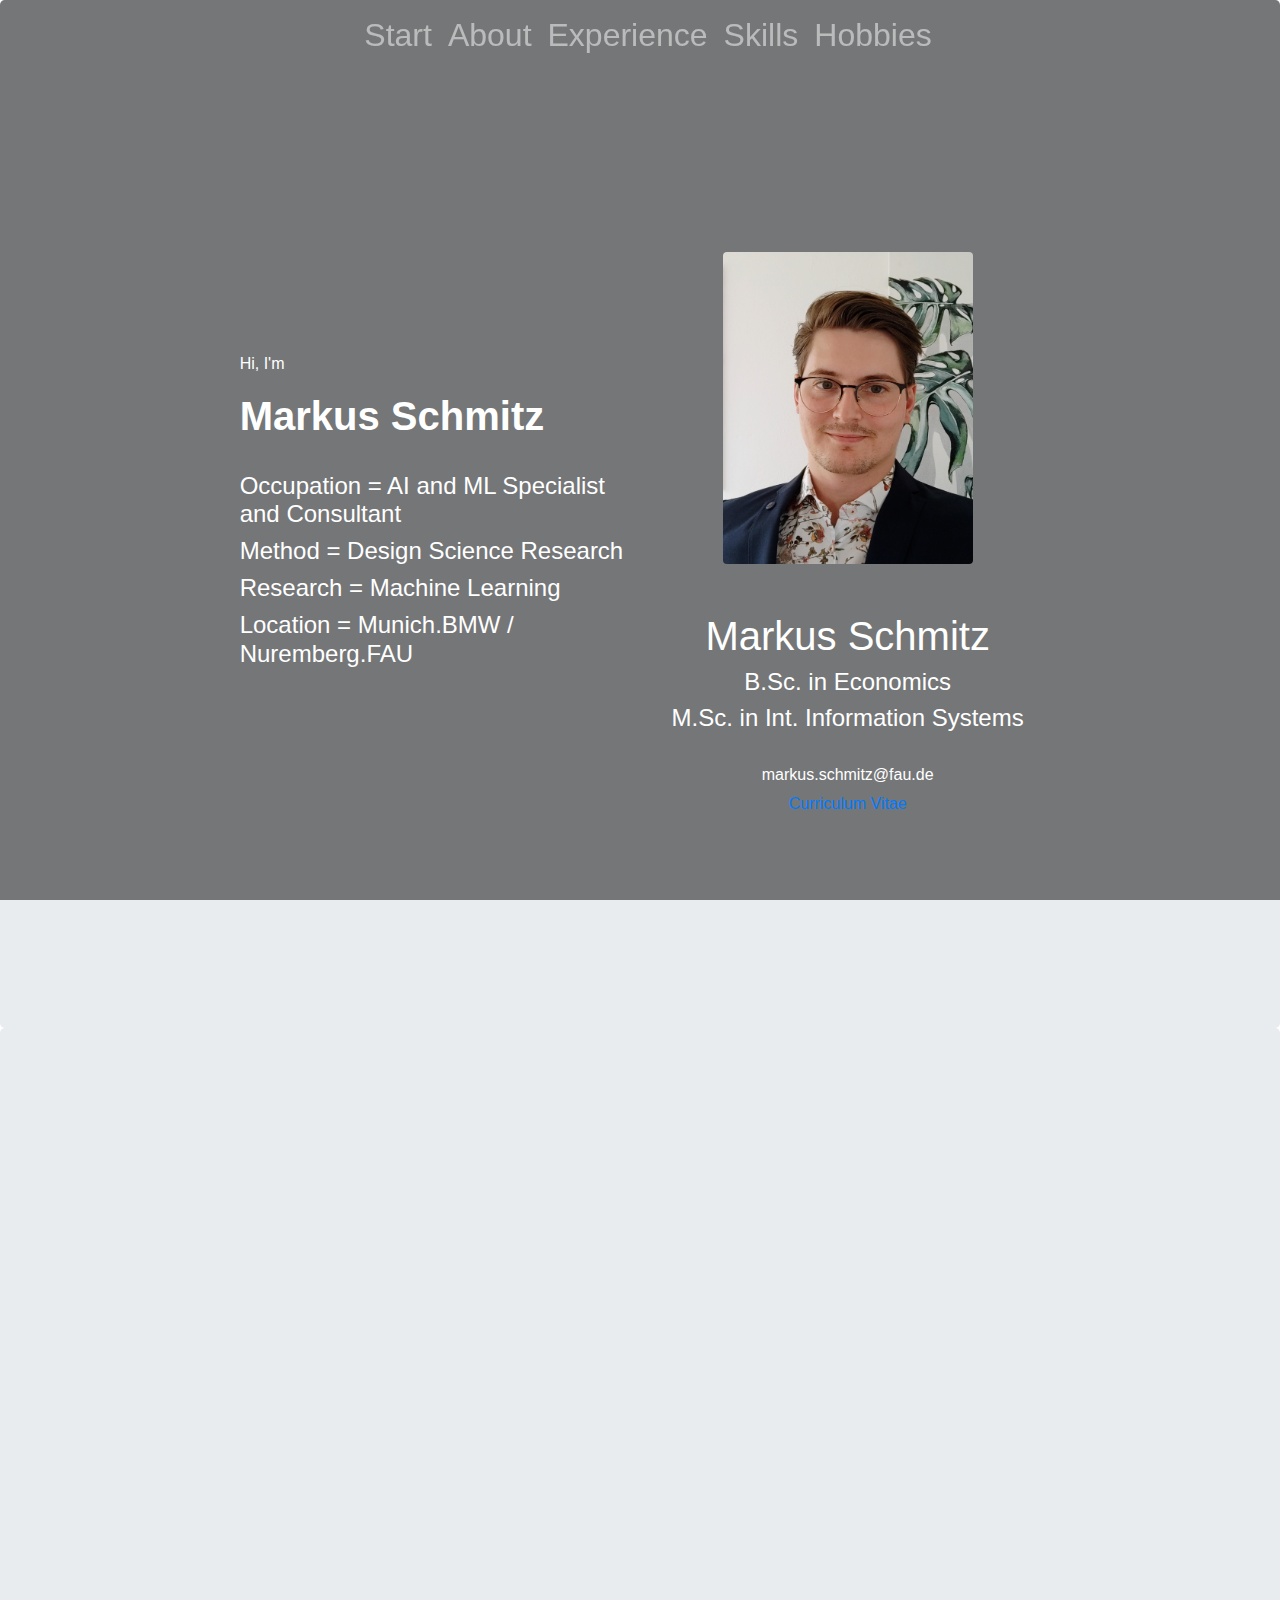
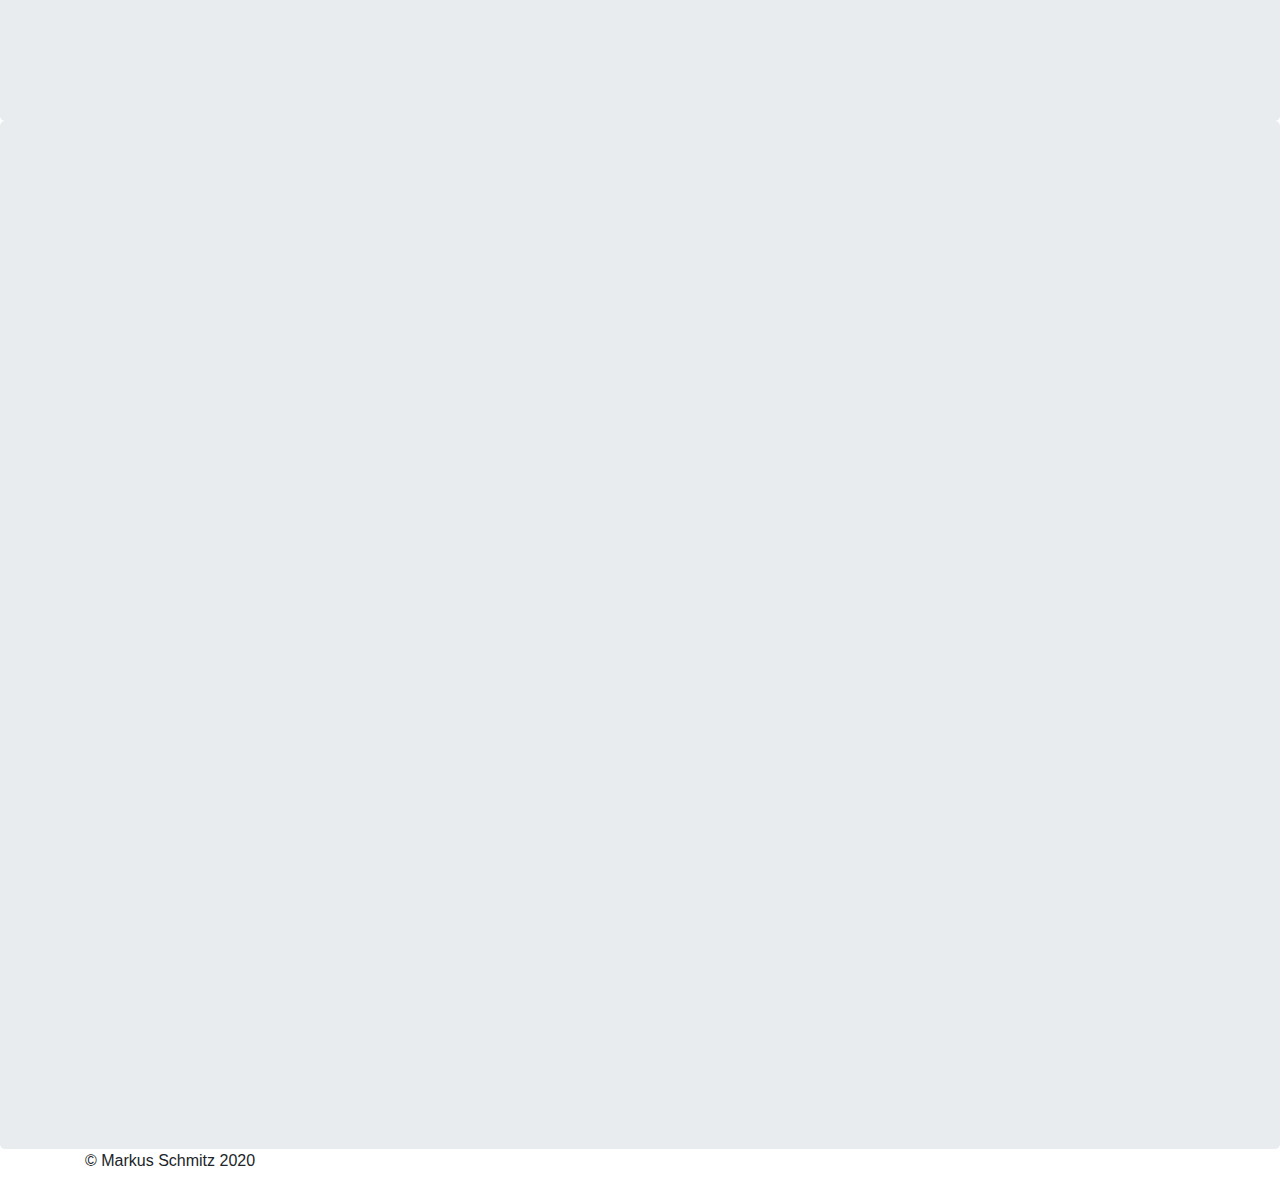
==== index.html @ 6160ec8a "Update index.html" ====
<!doctype html>
<html lang="en">
  <head>
    <meta charset="utf-8">
    <meta name="viewport" content="width=device-width, initial-scale=1, shrink-to-fit=no">
    <meta name="description" content="">
    <meta name="author" content="Mark Otto, Jacob Thornton, and Bootstrap contributors">
    <meta name="generator" content="Jekyll v4.1.1">
    <title>Markus Schmitz</title>

    <link rel="canonical" href="https://getbootstrap.com/docs/4.5/examples/jumbotron/">

    <!-- Bootstrap core CSS -->
<link href="bootstrap/css/bootstrap.min.css" rel="stylesheet">
<link href="https://unpkg.com/aos@2.3.1/dist/aos.css" rel="stylesheet">

    <!-- Custom styles for this template -->
    <link href="style.css" rel="stylesheet">
  </head>
  <body>
    <nav class="navbar navbar-expand-md navbar-dark fixed-top">
  <a class="navbar-brand" href="#"></a>
  <button class="navbar-toggler" type="button" data-toggle="collapse" data-target="#navbarsExampleDefault" aria-controls="navbarsExampleDefault" aria-expanded="false" aria-label="Toggle navigation">
    <span class="navbar-toggler-icon"></span>
  </button>

  <!-- Navigation Bar -->
  <div class="collapse navbar-collapse" id="navbarsExampleDefault">
    <!-- Nav Links -->
    <ul class="navbar-nav mx-auto">
      <li class="nav-item">
        <a class="nav-link" href="#Start"><h2>Start</h2></a>
      </li>
      <li class="nav-item">
        <a class="nav-link" href="#About"><h2>About</h2></a>
      </li>
      <li class="nav-item">
        <a class="nav-link" href="#Experience"><h2>Experience</h2></a>
      </li>
      <li class="nav-item">
        <a class="nav-link" href="#Skills"><h2>Skills</h2></a>
      </li>
      <li class="nav-item">
        <a class="nav-link" href="#Hobbies"><h2>Hobbies</h2></a>
      </li>
        </div>
      </li>
    </ul>
  </div>
</nav>

<main role="main">

  <!-- jumbotron element for full page image -->
  <!-- full page and background image adjusted in style.css -->
  <div id="Start" class="jumbotron hero-image">
        <div class="row heroRow align-items-center justify-content-center">
          <div class="col-lg-4 titleText align-middle justify-content-center">
            <p>Hi, I'm</p>
            <h1><b>Markus Schmitz</b></h1>
          </br>
            <h4>Occupation = AI and ML Specialist and Consultant</h4>
            <h4>Method = Design Science Research</h4>
            <h4>Research = Machine Learning</h4>
            <h4>Location = Munich.BMW / Nuremberg.FAU</h4>

            
        </div>
        <div class="col-lg-4 titleBar align-middle">
          <img src="ressources/me.png" style="max-width:250px" alt="..." class="img-fluid rounded mt-5">
          <h1 class="mt-5">Markus Schmitz</h1>
          <h4>B.Sc. in Economics</h4>
          <h4>M.Sc. in Int. Information Systems</h4>
          </br>
          <h6>markus.schmitz@fau.de</h6>
          <a href="ressources/CV.pdf">Curriculum Vitae</a>
          <h3><a></a></h3>


        </div>
        
        
        
    </div>
      </div>

      <div id="About" class="jumbotron hero-image2">
        <div class="row heroRow align-items-center text-light">
          <div class= "col-8 mx-auto" data-aos="fade-right" data-aos-duration="3000">
            <h1>About</h1>
            <h3>My Keiro(径路)</h3>
            <h6>I am a technology enthusiast. I am always improving. I never settle.

              Since I entered university I have strived to fulfill my ideals of research, friendship and how I can be a valuable part of this world. 
              This is why I never settle for what I have achieved, but always seek to improve myself and spread enthusiasm for technology wherever I go.</h6>
          
          </div>
          

          
        </div>
      </div>


      <div id="Experience" class="jumbotron hero-image3">
        <div class="row heroRow align-items-center text-light">
          <div class= "col-md-4 mx-auto" data-aos="fade-right" data-aos-duration="3000">
            <h1>Education</h1>
            <h2>What I've learned</h2>
            </br>
            <h3>Friedrich-Alexander University – Erlangen</h3>
            <p>Phd Student at Chair of IT-Management</p>
            <p>Prof. Dr. Michael Amberg</p>
            <p>2018-2021</p>
            </br>
            <h3>Friedrich-Alexander University – Erlangen</h3>
            <p>Master of Science in International Information Systems</p>
            <p>Focus: Software Product Management & Data</p>
            <p>2015-2018</p>
            </br>
            <h3>Kwansei Gakuin University, Osaka, Japan</h3>
            <p>Study abroad</p>
            <p>Focus: Innovation and International Business</p>
            <p>2017</p>
            </br>
            <h3>Friedrich-Alexander University – Erlangen</h3>
            <p>Bachelor of Arts in Economics</p>
            <p>Focus: Technology & Innovation</p>
            <p>2011-2015</p>

          </div>

          <div class= "col-md-4 mx-auto" data-aos="fade-left" data-aos-duration="3000">
            <h1>Experience</h1>
            <h2>Where I've worked</h2>
            </br>
            <h3>BMW Group Munich</h3>
            <p>Specialist and Consultant for AI and ML</p>
            <p>Design, Consulting, and Implementation of Machine Learning Applications</p>
            <p>2021-present</p>
            </br>
            <h3>BMW Group Munich</h3>
            <p>PhD Student in Innovation and Machine Learning</p>
            <p>Design and Implementation of Machine Learning Applications</p>
            <p>2018-2021</p>
            </br>
            <h3>BMW Group Munich</h3>
            <p>Master Thesis</p>
            <p>Unsupervised and Semisupervised Machine Learning for Predictive Maintenance</p>
            <p>2017-2018</p>
            </br>
            <h3>Friedrich-Alexander University – Erlangen</h3>
            <p>Student Researcher</p>
            <p>Big Data, Analytics, Project Management</p>
            <p>2017</p>
            </br>
            <h3>Immowelt AG</h3>
            <p>Student Worker</p>
            <p>SEO and Product Management</p>
            <p>2011-2015</p>

          </div>
          

          
        </div>
      </div>

      <div id="Skills" class="jumbotron hero-image4">
        <div class="row align-items-center text-light" data-aos="fade-left" data-aos-duration="3000">
          <div class="col-12">
            <h1>Skills and Languages</h1>
        </div>
        <div class="col-12">
          <h3>What I bring to the table</h3>
        </br>
          <h3>Technological Skills</h3>

      </div>
        </div>

      </br>
        <div class="row align-items-center text-light" data-aos="fade-left" data-aos-duration="3000">
          
          <div class= "col-sm-4">
            <h4>General Machine Learning</h4>
          </div>
          <div class= "col-6">
            <div class="progress">
              <div class="progress-bar prog" role="progressbar" style="width: 90%" aria-valuenow="25" aria-valuemin="0" aria-valuemax="100"></div>
            </div>
          </div>
        </div>
        <br>
        <div class="row align-items-center text-light" data-aos="fade-left" data-aos-duration="3000">
          <div class= "col-sm-4">
            <h4>Deep Reinforcement Learning</h4>
          </div>
          <div class= "col-6">
            <div class="progress">
              <div class="progress-bar prog" role="progressbar" style="width: 85%" aria-valuenow="25" aria-valuemin="0" aria-valuemax="100"></div>
            </div>
          </div>
        </div>
        <br>
        <div class="row align-items-center text-light" data-aos="fade-left" data-aos-duration="3000">
          
          <div class= "col-sm-4">
            <h4>Computer Vision</h4>
          </div>
          <div class= "col-6">
            <div class="progress">
              <div class="progress-bar prog" role="progressbar" style="width: 80%" aria-valuenow="25" aria-valuemin="0" aria-valuemax="100"></div>
            </div>
          </div>
        </div>
        <br>
        <div class="row align-items-center text-light" data-aos="fade-left" data-aos-duration="3000">
          <div class= "col-sm-4">
            <h4>Data Analytics</h4>
          </div>
          <div class= "col-6">
            <div class="progress">
              <div class="progress-bar prog" role="progressbar" style="width: 80%" aria-valuenow="25" aria-valuemin="0" aria-valuemax="100"></div>
            </div>
          </div>
        </div>
        <br>
        <div class="row align-items-center text-light" data-aos="fade-left" data-aos-duration="3000">
          <div class= "col-sm-4">
            <h4>Cloud Computing (Azure & AWS)</h4>
          </div>
          <div class= "col-6">
            <div class="progress">
              <div class="progress-bar prog" role="progressbar" style="width: 75%" aria-valuenow="25" aria-valuemin="0" aria-valuemax="100"></div>
            </div>
          </div>
        </div>
        <br>

        <div class="row align-items-center text-light" data-aos="fade-left" data-aos-duration="3000">
          <div class= "col-6">
          <h3>Management Skills</h3>
          <br>
          </div>
        </div>
        

        <div class="row align-items-center text-light" data-aos="fade-left" data-aos-duration="3000">
          <div class= "col-sm-4">
            <h4>Agile Project Management</h4>
          </div>
          <div class= "col-6">
            <div class="progress">
              <div class="progress-bar prog" role="progressbar" style="width: 85%" aria-valuenow="25" aria-valuemin="0" aria-valuemax="100"></div>
            </div>
          </div>
        </div>
        <br>
        <div class="row align-items-center text-light" data-aos="fade-left" data-aos-duration="3000">
          <div class= "col-sm-4">
            <h4>Scientific Research</h4>
          </div>
          <div class= "col-6">
            <div class="progress">
              <div class="progress-bar prog" role="progressbar" style="width: 80%" aria-valuenow="25" aria-valuemin="0" aria-valuemax="100"></div>
            </div>
          </div>
        </div>
        <br>
        <div class="row align-items-center text-light" data-aos="fade-left" data-aos-duration="3000">
          
          <div class= "col-sm-4">
            <h4>University Teaching</h4>
          </div>
          <div class= "col-6">
            <div class="progress">
              <div class="progress-bar prog" role="progressbar" style="width: 70%" aria-valuenow="25" aria-valuemin="0" aria-valuemax="100"></div>
            </div>
          </div>
        </div>
        <br>
        <div class="row align-items-center text-light" data-aos="fade-left" data-aos-duration="3000">
          <div class= "col-sm-4">
            <h4>Software Architecture</h4>
          </div>
          <div class= "col-6">
            <div class="progress">
              <div class="progress-bar prog" role="progressbar" style="width: 55%" aria-valuenow="25" aria-valuemin="0" aria-valuemax="100"></div>
            </div>
          </div>
        </div>
        <br>








        <div class="row align-items-center text-light" data-aos="fade-left" data-aos-duration="3000">

        </br>
          <h3>Languages</h3>

      </div>

      </br>
        <div class="row align-items-center text-light" data-aos="fade-left" data-aos-duration="3000">
          
          <div class= "col-sm-4">
            <h4>German</h4>
          </div>
          <div class= "col-6">
            <div class="progress">
              <div class="progress-bar prog" role="progressbar" style="width: 99%" aria-valuenow="25" aria-valuemin="0" aria-valuemax="100"></div>
            </div>
          </div>
        </div>
        <br>
        <div class="row align-items-center text-light" data-aos="fade-left" data-aos-duration="3000">
          <div class= "col-sm-4">
            <h4>English</h4>
          </div>
          <div class= "col-6">
            <div class="progress">
              <div class="progress-bar prog" role="progressbar" style="width: 95%" aria-valuenow="25" aria-valuemin="0" aria-valuemax="100"></div>
            </div>
          </div>
        </div>
        <br>
        <div class="row align-items-center text-light" data-aos="fade-left" data-aos-duration="3000">
          
          <div class= "col-sm-4">
            <h4>Japanese</h4>
          </div>
          <div class= "col-6">
            <div class="progress">
              <div class="progress-bar prog" role="progressbar" style="width: 25%" aria-valuenow="25" aria-valuemin="0" aria-valuemax="100"></div>
            </div>
          </div>
        </div>
        <br>
        <div class="row align-items-center text-light" data-aos="fade-left" data-aos-duration="3000">
          <div class= "col-sm-4">
            <h4>French</h4>
          </div>
          <div class= "col-6">
            <div class="progress">
              <div class="progress-bar prog" role="progressbar" style="width: 25%" aria-valuenow="25" aria-valuemin="0" aria-valuemax="100"></div>
            </div>
          </div>
        </div>
        <br>
        <div class="row align-items-center text-light" data-aos="fade-left" data-aos-duration="3000">
          
          <div class= "col-sm-4">
            <h4>Python</h4>
          </div>
          <div class= "col-6">
            <div class="progress">
              <div class="progress-bar prog" role="progressbar" style="width: 95%" aria-valuenow="25" aria-valuemin="0" aria-valuemax="100"></div>
            </div>
          </div>
        </div>
        <br>
        <div class="row align-items-center text-light" data-aos="fade-left" data-aos-duration="3000">
          <div class= "col-sm-4">
            <h4>Javascript</h4>
          </div>
          <div class= "col-6">
            <div class="progress">
              <div class="progress-bar prog" role="progressbar" style="width: 80%" aria-valuenow="25" aria-valuemin="0" aria-valuemax="100"></div>
            </div>
          </div>
        </div>
        <br>
        <div class="row align-items-center text-light" data-aos="fade-left" data-aos-duration="3000">
          
          <div class= "col-sm-4">
            <h4>Java</h4>
          </div>
          <div class= "col-6">
            <div class="progress">
              <div class="progress-bar prog" role="progressbar" style="width: 65%" aria-valuenow="25" aria-valuemin="0" aria-valuemax="100"></div>
            </div>
          </div>
        </div>
        <br>
        <div class="row align-items-center text-light" data-aos="fade-left" data-aos-duration="3000">
          <div class= "col-sm-4">
            <h4>C#</h4>
          </div>
          <div class= "col-6">
            <div class="progress">
              <div class="progress-bar prog" role="progressbar" style="width: 55%" aria-valuenow="25" aria-valuemin="0" aria-valuemax="100"></div>
            </div>
          </div>
        </div>
        <br>
        <div class="row align-items-center text-light" data-aos="fade-left" data-aos-duration="3000">
          
          <div class= "col-sm-4">
            <h4>SQL</h4>
          </div>
          <div class= "col-6">
            <div class="progress">
              <div class="progress-bar prog" role="progressbar" style="width: 55%" aria-valuenow="25" aria-valuemin="0" aria-valuemax="100"></div>
            </div>
          </div>
        </div>
        <br>
        <div class="row align-items-center text-light" data-aos="fade-left" data-aos-duration="3000">
          <div class= "col-sm-4">
            <h4>PHP</h4>
          </div>
          <div class= "col-6">
            <div class="progress">
              <div class="progress-bar prog" role="progressbar" style="width: 25%" aria-valuenow="25" aria-valuemin="0" aria-valuemax="100"></div>
            </div>
          </div>
        </div>
        <br>
        




      </div>


      <div id="Hobbies" class="jumbotron hero-image5">
        <div class="row heroRow align-items-center text-light">
          <div class= "col-8 mx-auto" data-aos="fade-right" data-aos-duration="3000">
            <h1>What I do for fun</h1>
            <h3>Coding</h3>
            <h3>Yoga</h3>
            <h3>Ethics & Philosophy</h3>
            <h3>Learn Japanese</h3>
            <h3>Hiking</h3>
            <h3>Volleyball</h3>
            <h3>Nature and Flowers</h3>
          </div>
          

          
        </div>
      </div>









      

</main>

<footer class="container">
  <p>&copy; Markus Schmitz 2020</p>
</footer>

<!-- All kinds of Scripts -->

<!-- Load JQuery and bootstrap scripts -->
<script src="https://code.jquery.com/jquery-3.5.1.slim.min.js" integrity="sha384-DfXdz2htPH0lsSSs5nCTpuj/zy4C+OGpamoFVy38MVBnE+IbbVYUew+OrCXaRkfj" crossorigin="anonymous"></script>
<script>window.jQuery || document.write('<script src="bootstrap/js/vendor/jquery.slim.min.js"><\/script>')</script>
<script src="bootstrap/js/bootstrap.bundle.min.js"></script>

<!-- AOS script for animations -->
<script src="https://unpkg.com/aos@2.3.1/dist/aos.js"></script>
<script> AOS.init()</script>


<!-- Custom script for caclulating sum -->

<script>
  // calculate function
  function calculate() {

    // Get the values of both inputs
    var first = parseInt(document.getElementById("first").value);
    var second = parseInt(document.getElementById("second").value);

    // Check if inouts are numbers, if so, output result, if not output warning
    if (isNaN(first) || isNaN(second)){
      document.getElementById("result").innerHTML = "One of your inputs is not a number";
    } 
    else {
      document.getElementById("result").innerHTML = first + second;
    }
      
  }
</script>


<script>
  // Define an Event if button is clicked
  var calcbutton = document.getElementById("calc");
        calcbutton.addEventListener("click", calculate);
</script>


</html>
---- style.css ----
/* Move down content because we have a fixed navbar that is 3.5rem tall */
body {
  padding-top: 0rem;
}

/* The hero image */
.hero-image {
  /* Use "linear-gradient" to add a darken background effect to the image (photographer.jpg). This will make the text easier to read */
  background-image: linear-gradient(rgba(0, 0, 0, 0.5), rgba(0, 0, 0, 0.5)), url("ressources/hero1.jpg");

  /* Set a specific height */
  min-height: 100vh;

  /* Position and center the image to scale nicely on all screens */
  background-position: center;
  background-repeat: no-repeat;
  background-size: cover;
  position: relative;
  background-attachment: fixed;
  margin-bottom: none;
}

.hero-image2 {
  /* Use "linear-gradient" to add a darken background effect to the image (photographer.jpg). This will make the text easier to read */
  background-image: linear-gradient(rgba(0, 0, 0, 0.5), rgba(0, 0, 0, 0.5)), url("ressources/hero2.jpg");

  /* Set a specific height */
  min-height: 100vh;

  /* Position and center the image to scale nicely on all screens */
  background-position: center;
  background-repeat: no-repeat;
  background-size: cover;
  position: relative;
  background-attachment: fixed;
}

.hero-image3 {
  /* Use "linear-gradient" to add a darken background effect to the image (photographer.jpg). This will make the text easier to read */
  background-image: linear-gradient(rgba(0, 0, 0, 0.5), rgba(0, 0, 0, 0.5)), url("ressources/hero3.jpg");

  /* Set a specific height */
  min-height: 100vh;

  /* Position and center the image to scale nicely on all screens */
  background-position: center;
  background-repeat: no-repeat;
  background-size: cover;
  position: relative;
  background-attachment: fixed;
}

.hero-image4 {
  /* Use "linear-gradient" to add a darken background effect to the image (photographer.jpg). This will make the text easier to read */
  background-image: linear-gradient(rgba(0, 0, 0, 0.5), rgba(0, 0, 0, 0.5)), url("ressources/hero4.jpg");

  /* Set a specific height */
  min-height: 100vh;

  /* Position and center the image to scale nicely on all screens */
  background-position: center;
  background-repeat: no-repeat;
  background-size: cover;
  position: relative;
  background-attachment: fixed;
}

.hero-image5 {
  /* Use "linear-gradient" to add a darken background effect to the image (photographer.jpg). This will make the text easier to read */
  background-image: linear-gradient(rgba(0, 0, 0, 0.5), rgba(0, 0, 0, 0.5)), url("ressources/hero5.jpg");

  /* Set a specific height */
  min-height: 100vh;

  /* Position and center the image to scale nicely on all screens */
  background-position: center;
  background-repeat: no-repeat;
  background-size: cover;
  position: relative;
  background-attachment: fixed;
}

/* Place text in the middle of the image */
.hero-text {
  text-align: center;
  position: relative;
  top: 50%;
  left: 50%;
  transform: translate(-50%, -50%);
  color: white;
}

.titleText {
  color: white;
}

.titleBar{
  
  position: relative;
  background-attachment: fixed;
  z-index: 1010;
  color: white;
  text-align: center;
}

.scrollDown {
  color: white;
  text-align: center;
  margin-bottom: auto;
  padding-top: 13em;
}

.heroRow {
  min-height: inherit;
}

h3 {
  color: mediumaquamarine;
}

h1 {
  color: white;
}

.prog {
  background-color: mediumaquamarine;
}
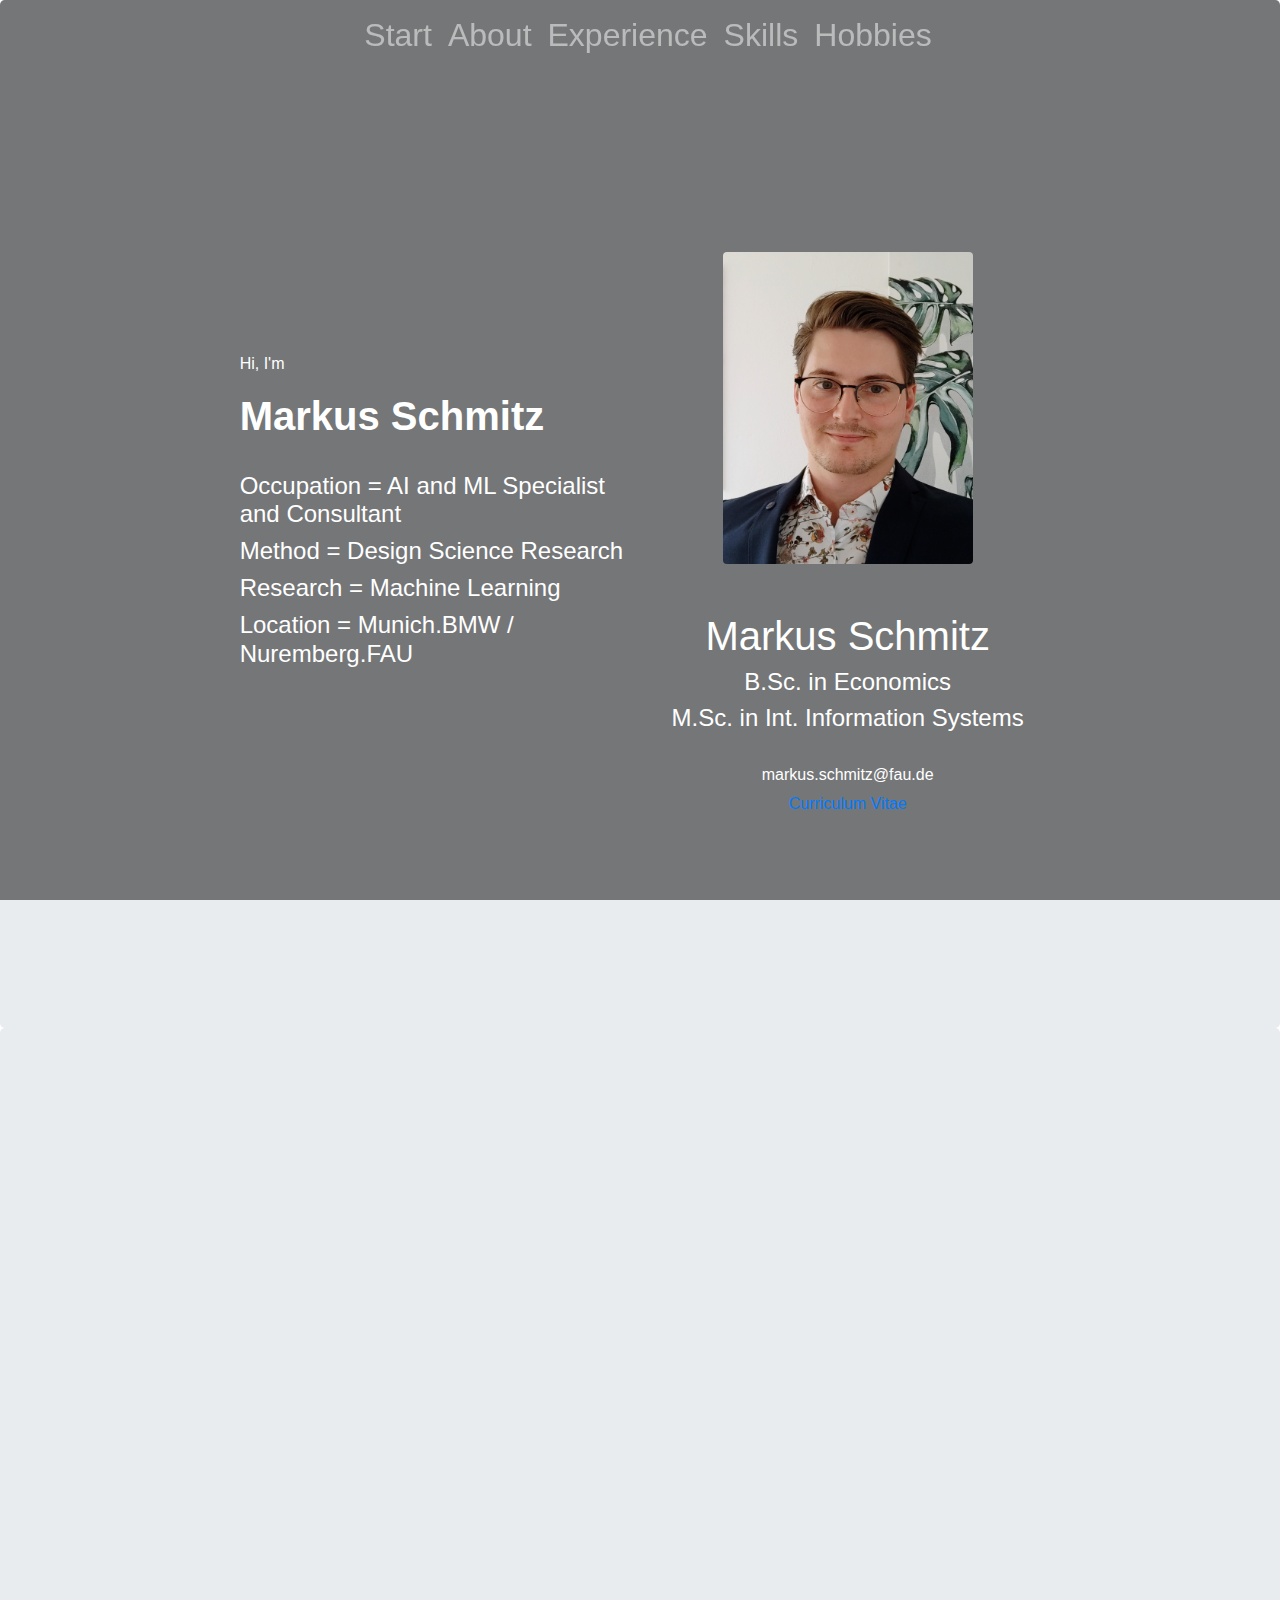
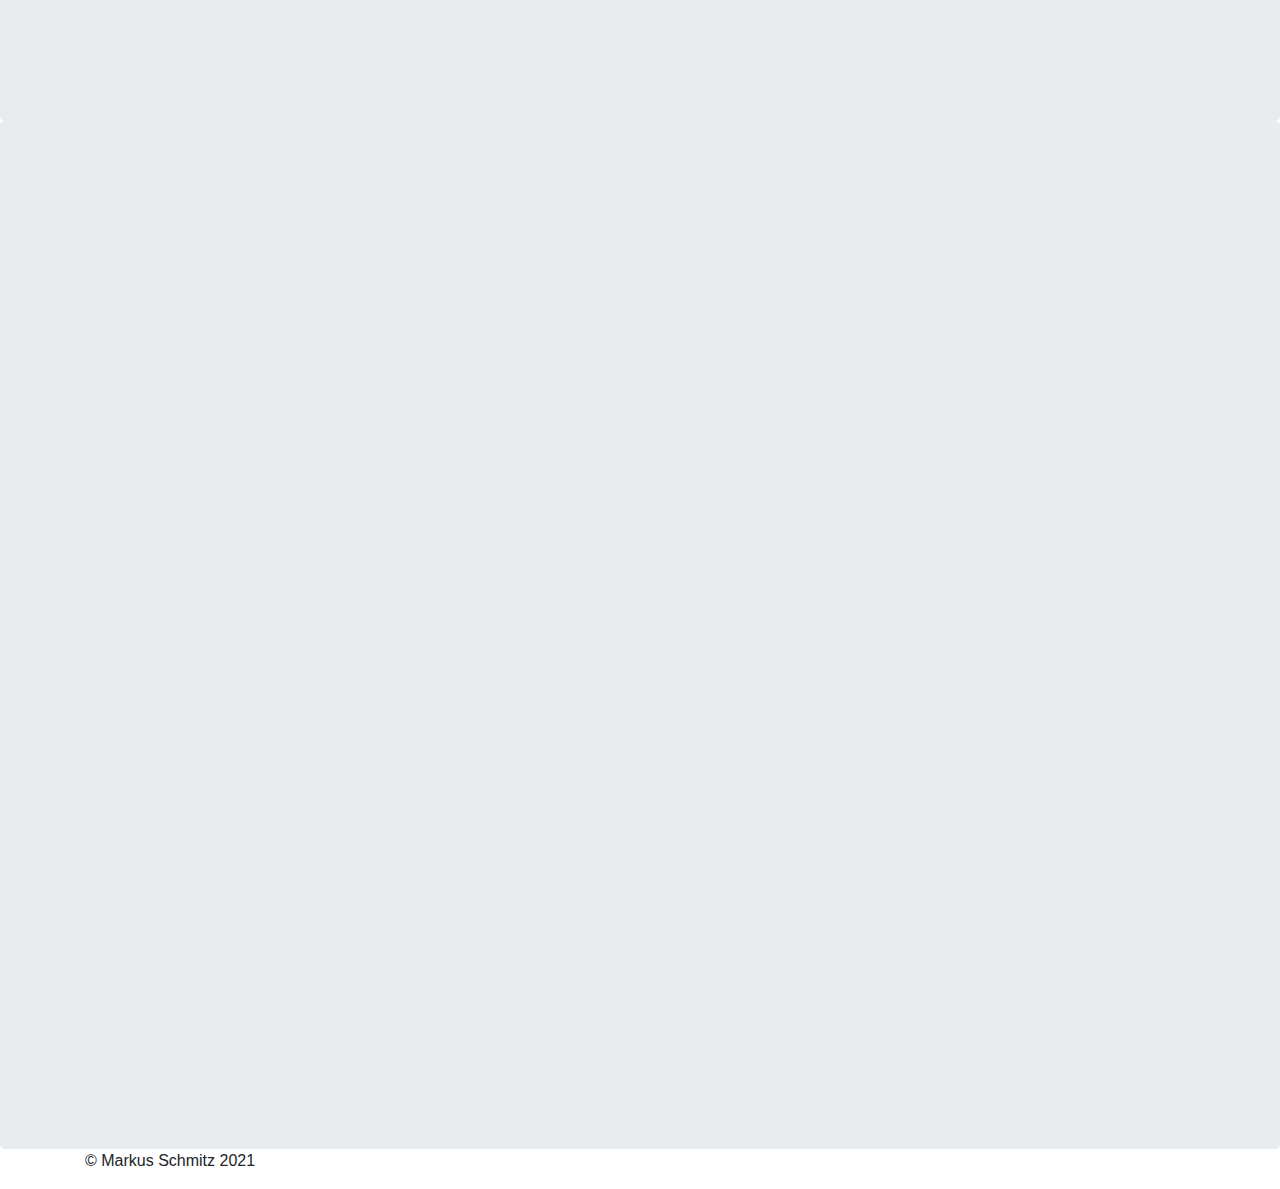
==== commit 02426746: "Update index.html" ====
--- a/index.html
+++ b/index.html
@@ -461,7 +461,7 @@
 </main>
 
 <footer class="container">
-  <p>&copy; Markus Schmitz 2020</p>
+  <p>&copy; Markus Schmitz 2021</p>
 </footer>
 
 <!-- All kinds of Scripts -->
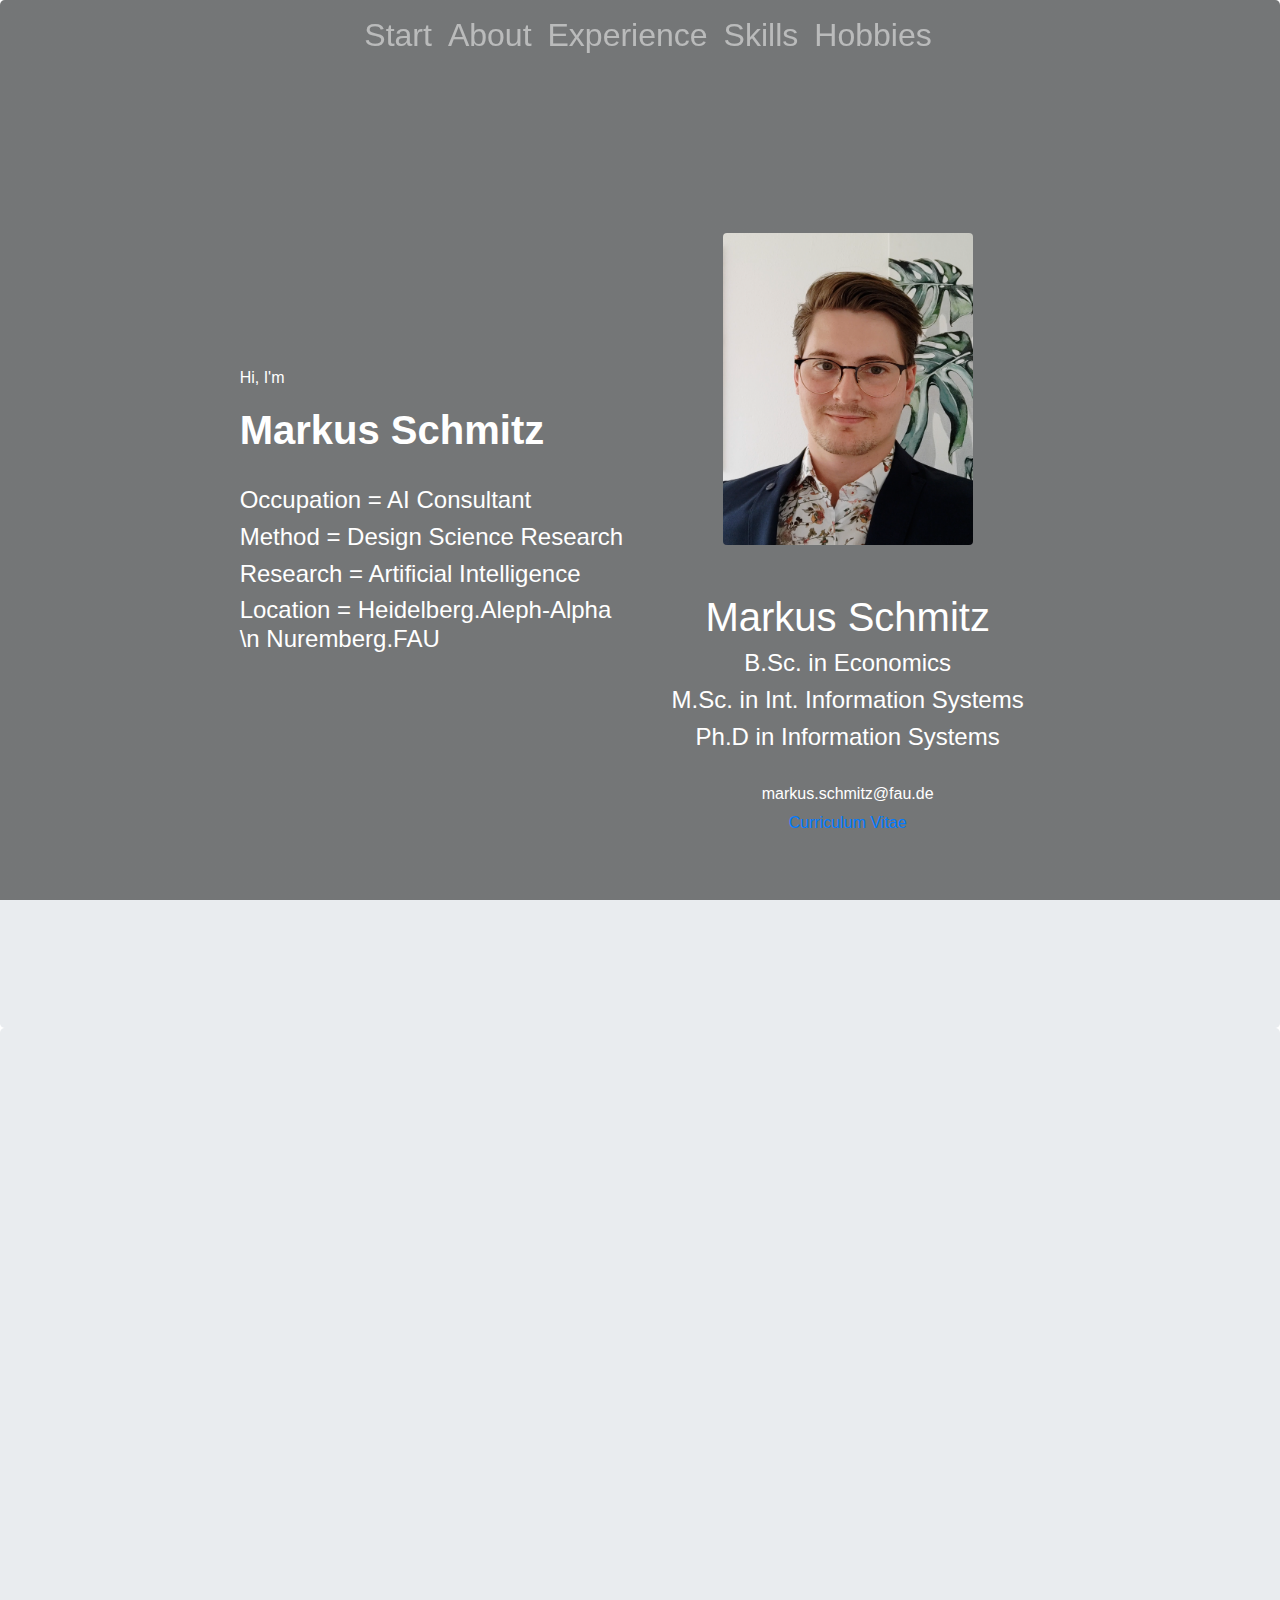
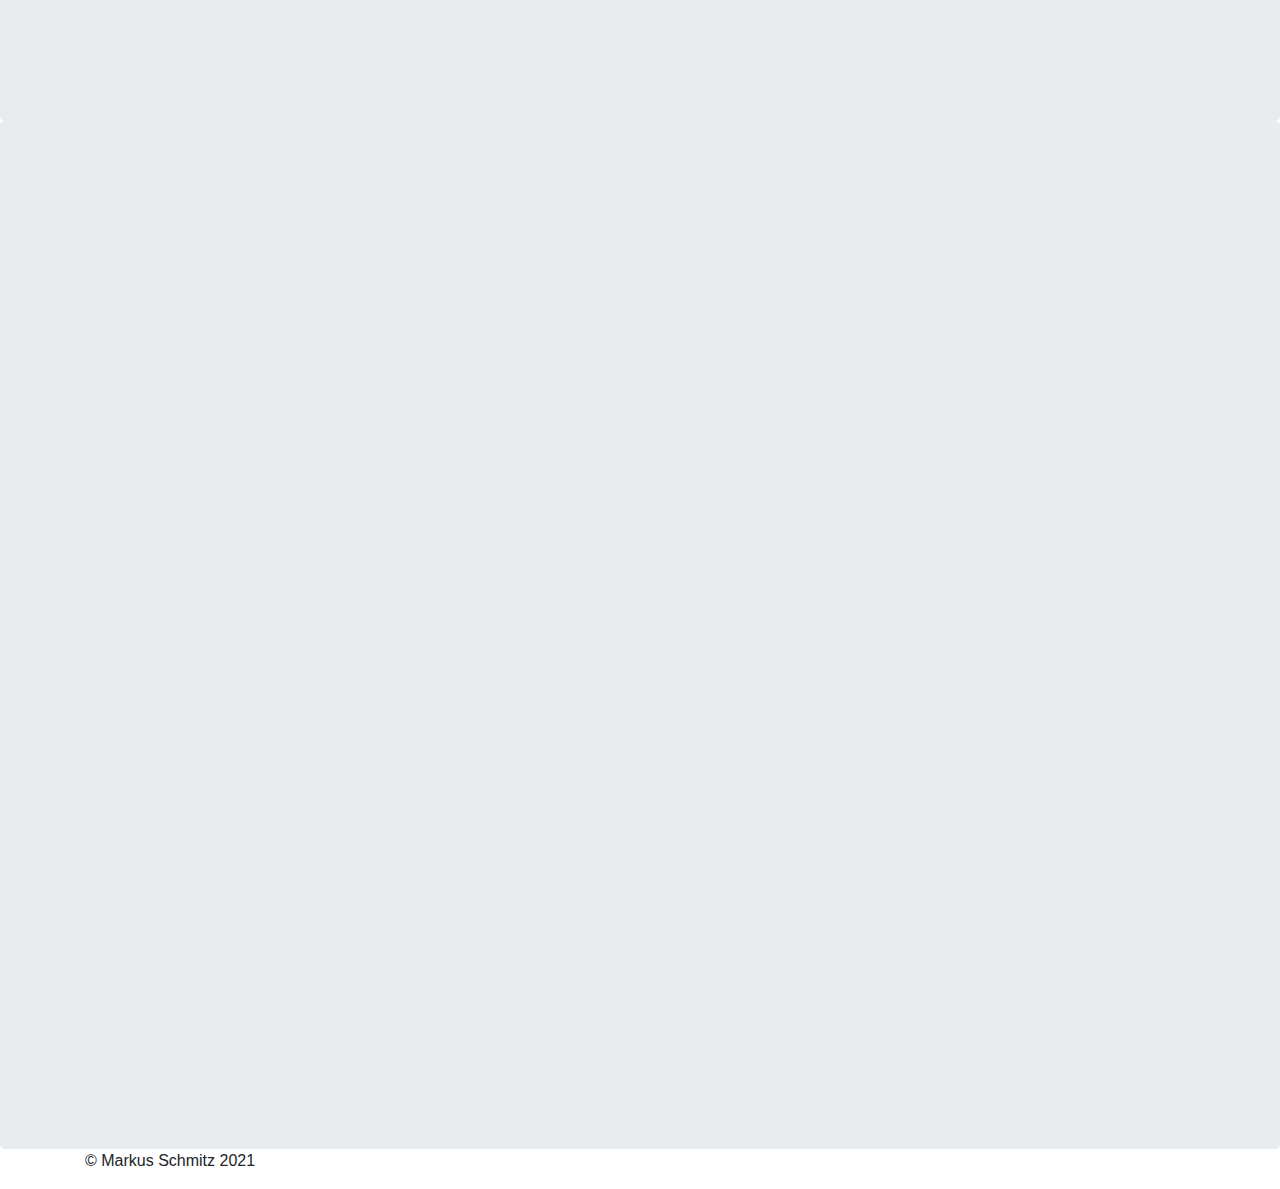
==== commit 84e44d12: "Updated Occupation" ====
--- a/index.html
+++ b/index.html
@@ -59,10 +59,10 @@
             <p>Hi, I'm</p>
             <h1><b>Markus Schmitz</b></h1>
           </br>
-            <h4>Occupation = AI and ML Specialist and Consultant</h4>
+            <h4>Occupation = AI Consultant</h4>
             <h4>Method = Design Science Research</h4>
-            <h4>Research = Machine Learning</h4>
-            <h4>Location = Munich.BMW / Nuremberg.FAU</h4>
+            <h4>Research = Artificial Intelligence</h4>
+            <h4>Location = Heidelberg.Aleph-Alpha \n Nuremberg.FAU</h4>
 
             
         </div>
@@ -71,6 +71,7 @@
           <h1 class="mt-5">Markus Schmitz</h1>
           <h4>B.Sc. in Economics</h4>
           <h4>M.Sc. in Int. Information Systems</h4>
+          <h4>Ph.D in Information Systems</h4>
           </br>
           <h6>markus.schmitz@fau.de</h6>
           <a href="ressources/CV.pdf">Curriculum Vitae</a>
@@ -435,9 +436,10 @@
           <div class= "col-8 mx-auto" data-aos="fade-right" data-aos-duration="3000">
             <h1>What I do for fun</h1>
             <h3>Coding</h3>
+            <h3>Pen & Paper</h3>
             <h3>Yoga</h3>
             <h3>Ethics & Philosophy</h3>
-            <h3>Learn Japanese</h3>
+            <h3>Learning Japanese</h3>
             <h3>Hiking</h3>
             <h3>Volleyball</h3>
             <h3>Nature and Flowers</h3>
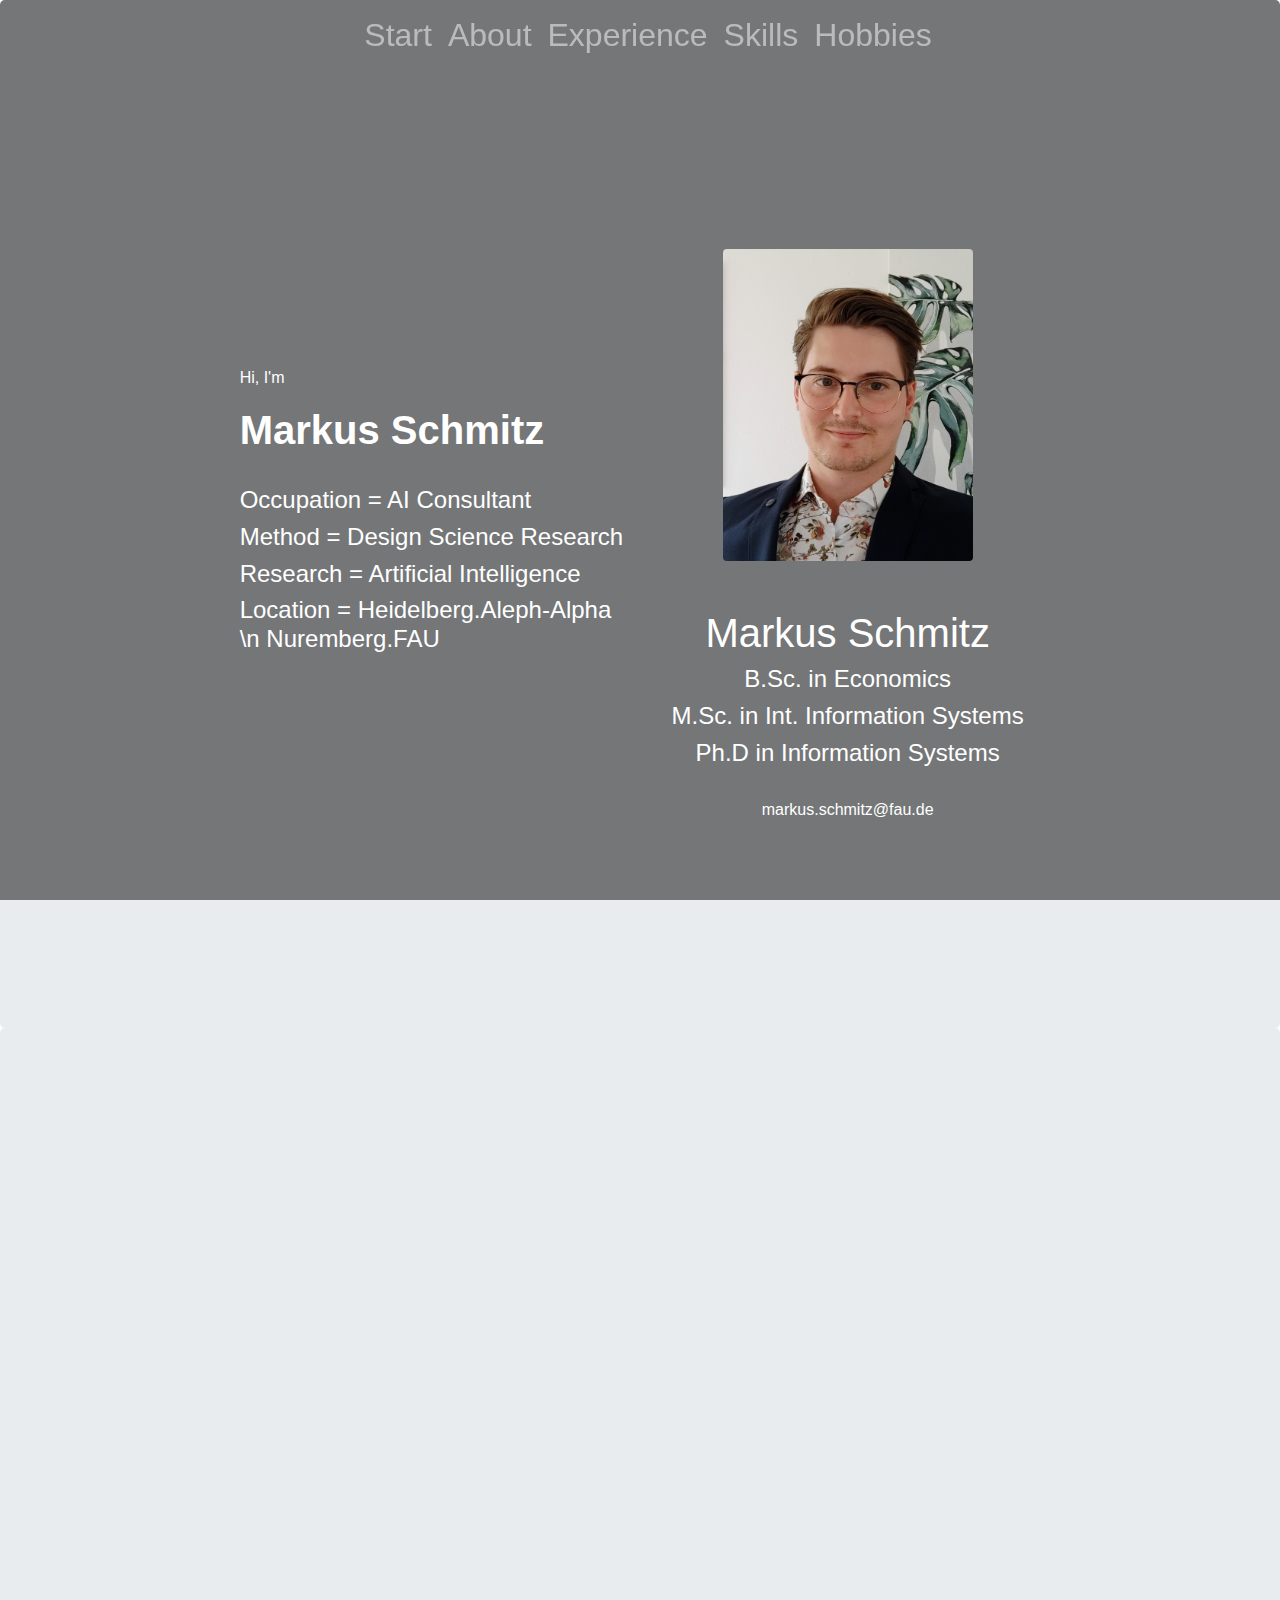
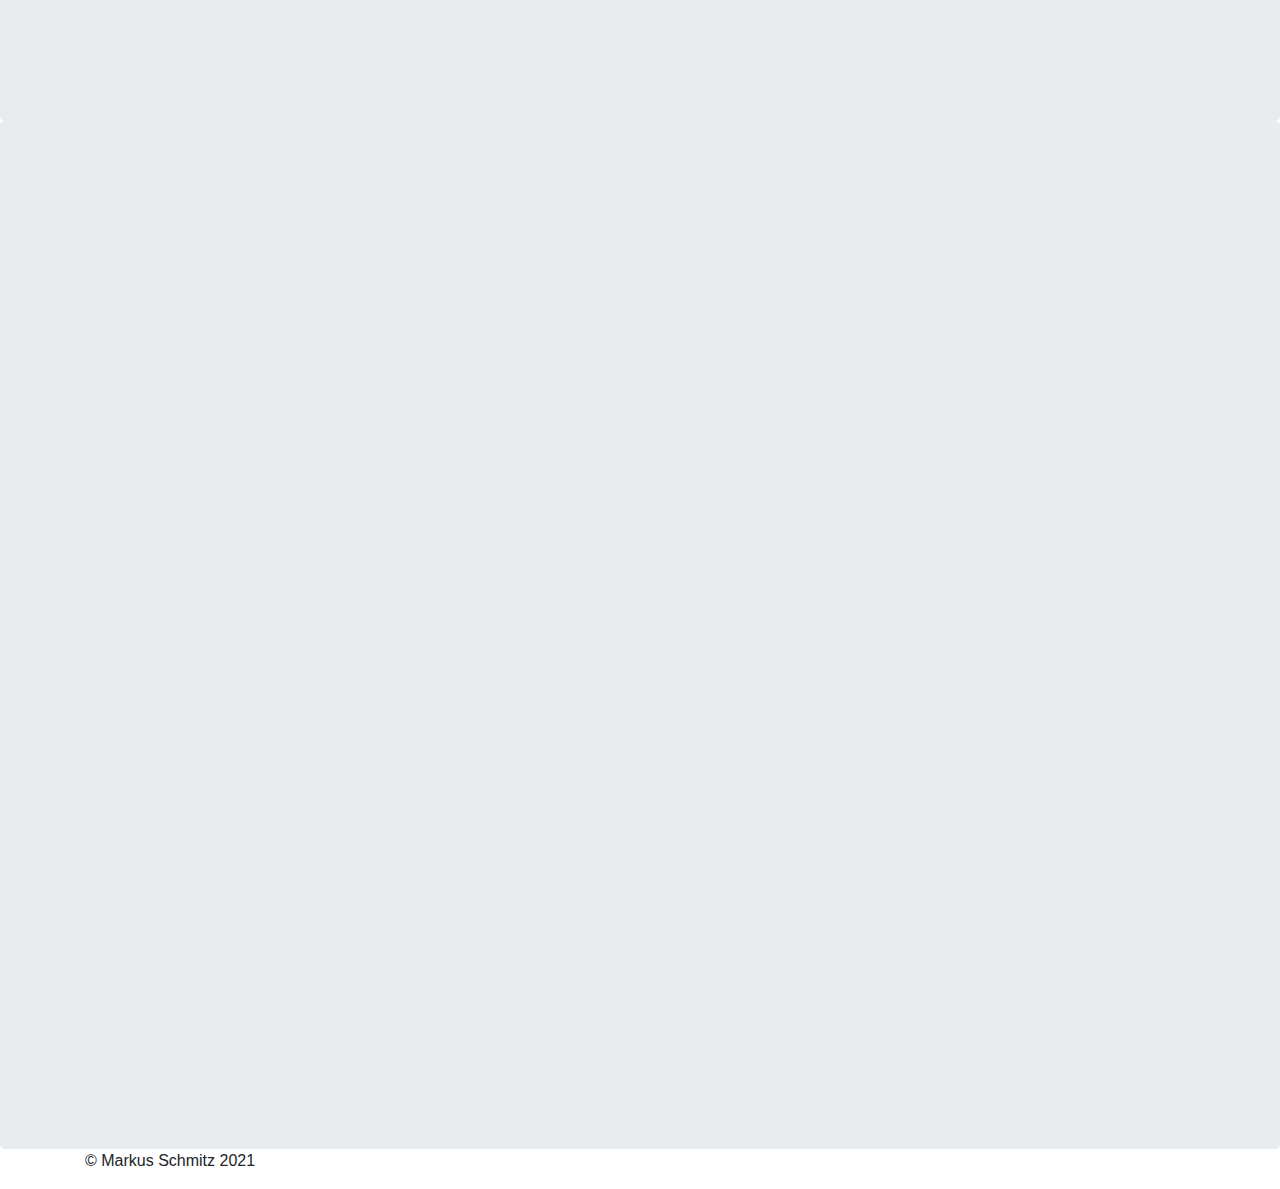
==== commit a703faec: "update" ====
--- a/index.html
+++ b/index.html
@@ -74,7 +74,6 @@
           <h4>Ph.D in Information Systems</h4>
           </br>
           <h6>markus.schmitz@fau.de</h6>
-          <a href="ressources/CV.pdf">Curriculum Vitae</a>
           <h3><a></a></h3>
 
 
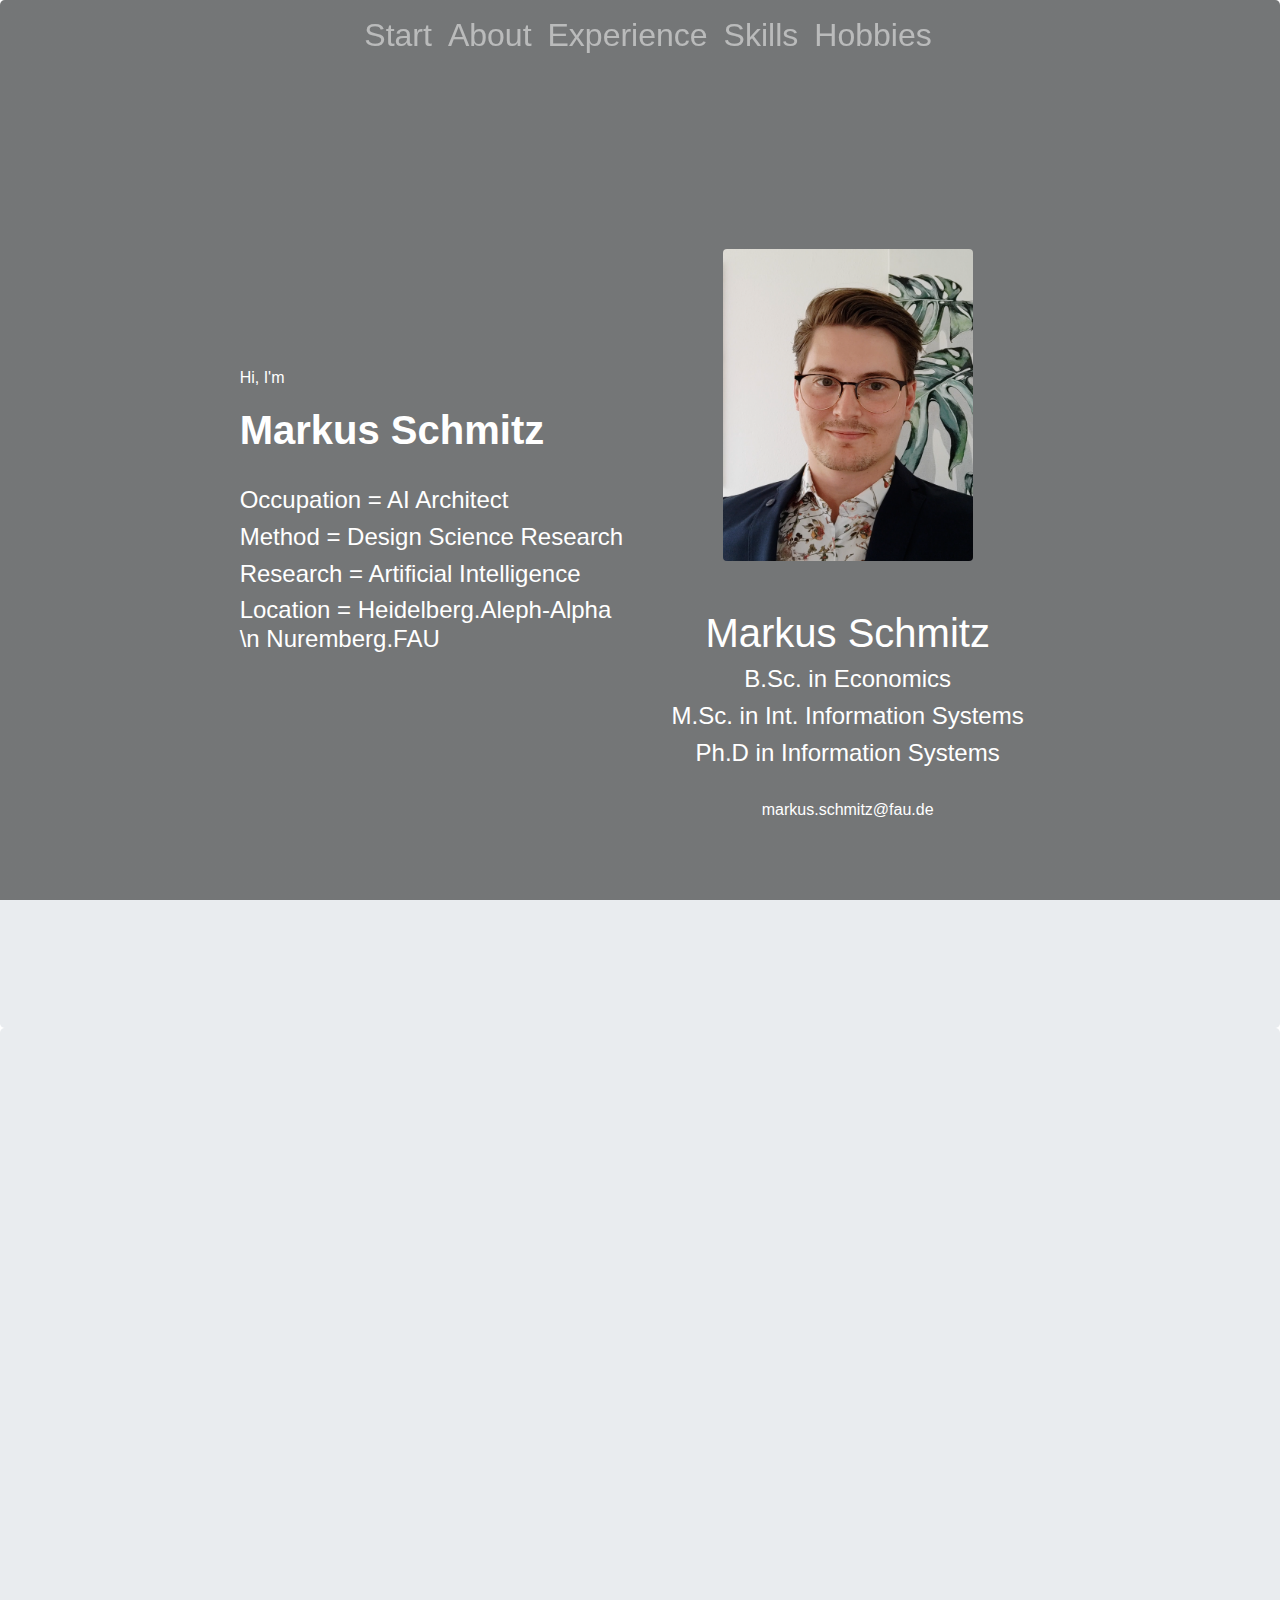
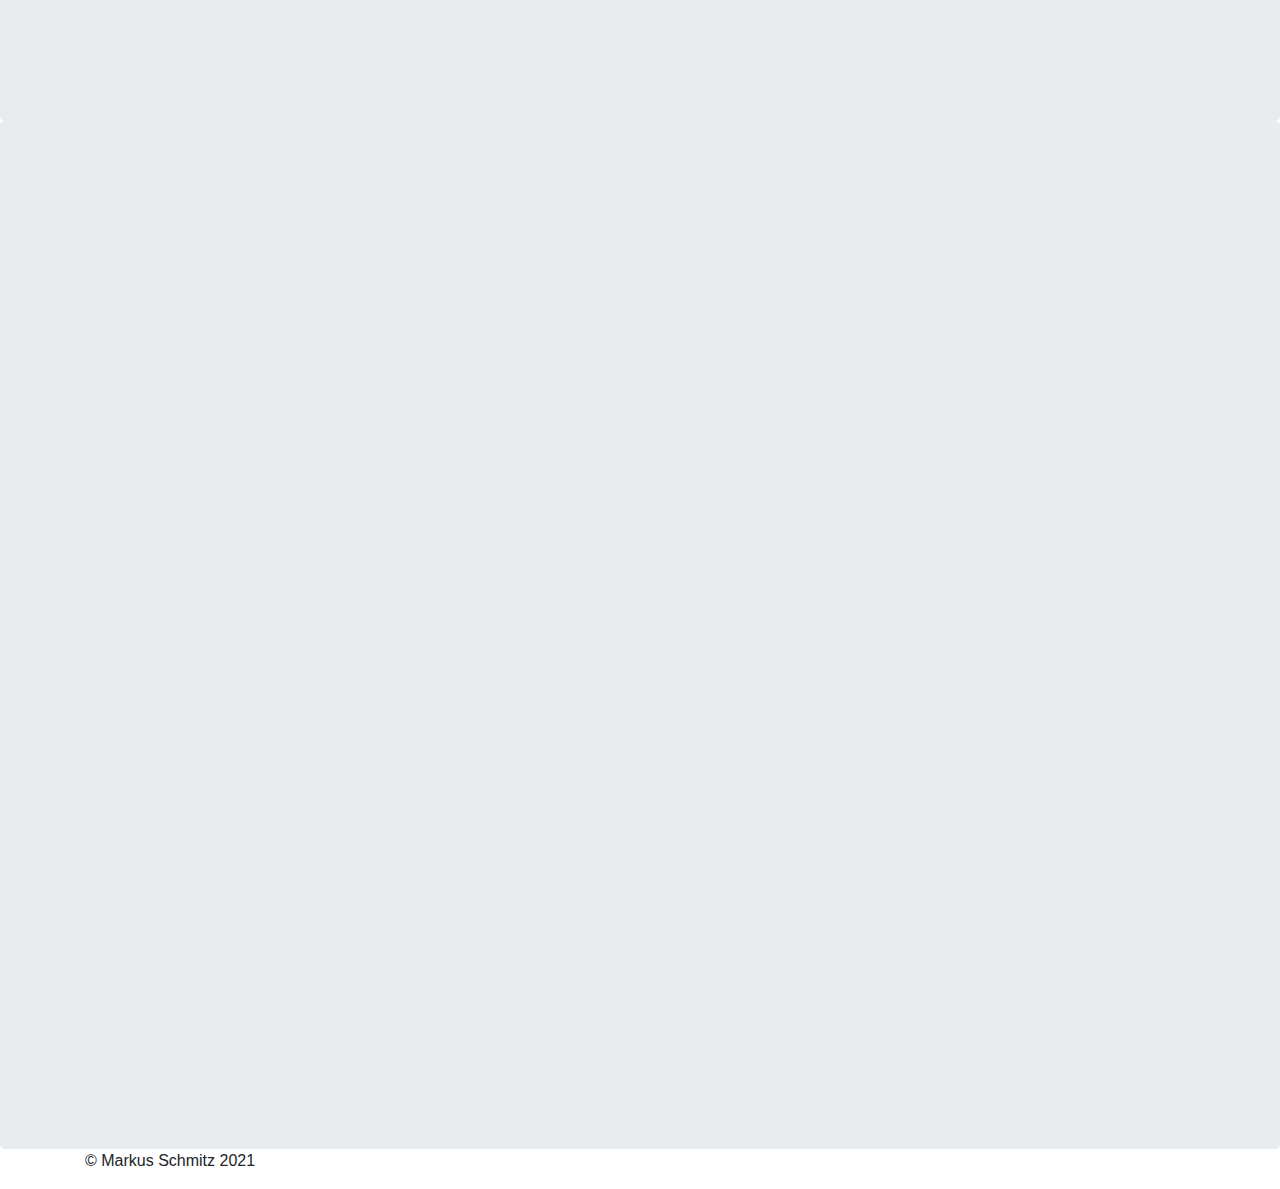
==== commit d602c904: "update" ====
--- a/index.html
+++ b/index.html
@@ -59,7 +59,7 @@
             <p>Hi, I'm</p>
             <h1><b>Markus Schmitz</b></h1>
           </br>
-            <h4>Occupation = AI Consultant</h4>
+            <h4>Occupation = AI Architect</h4>
             <h4>Method = Design Science Research</h4>
             <h4>Research = Artificial Intelligence</h4>
             <h4>Location = Heidelberg.Aleph-Alpha \n Nuremberg.FAU</h4>
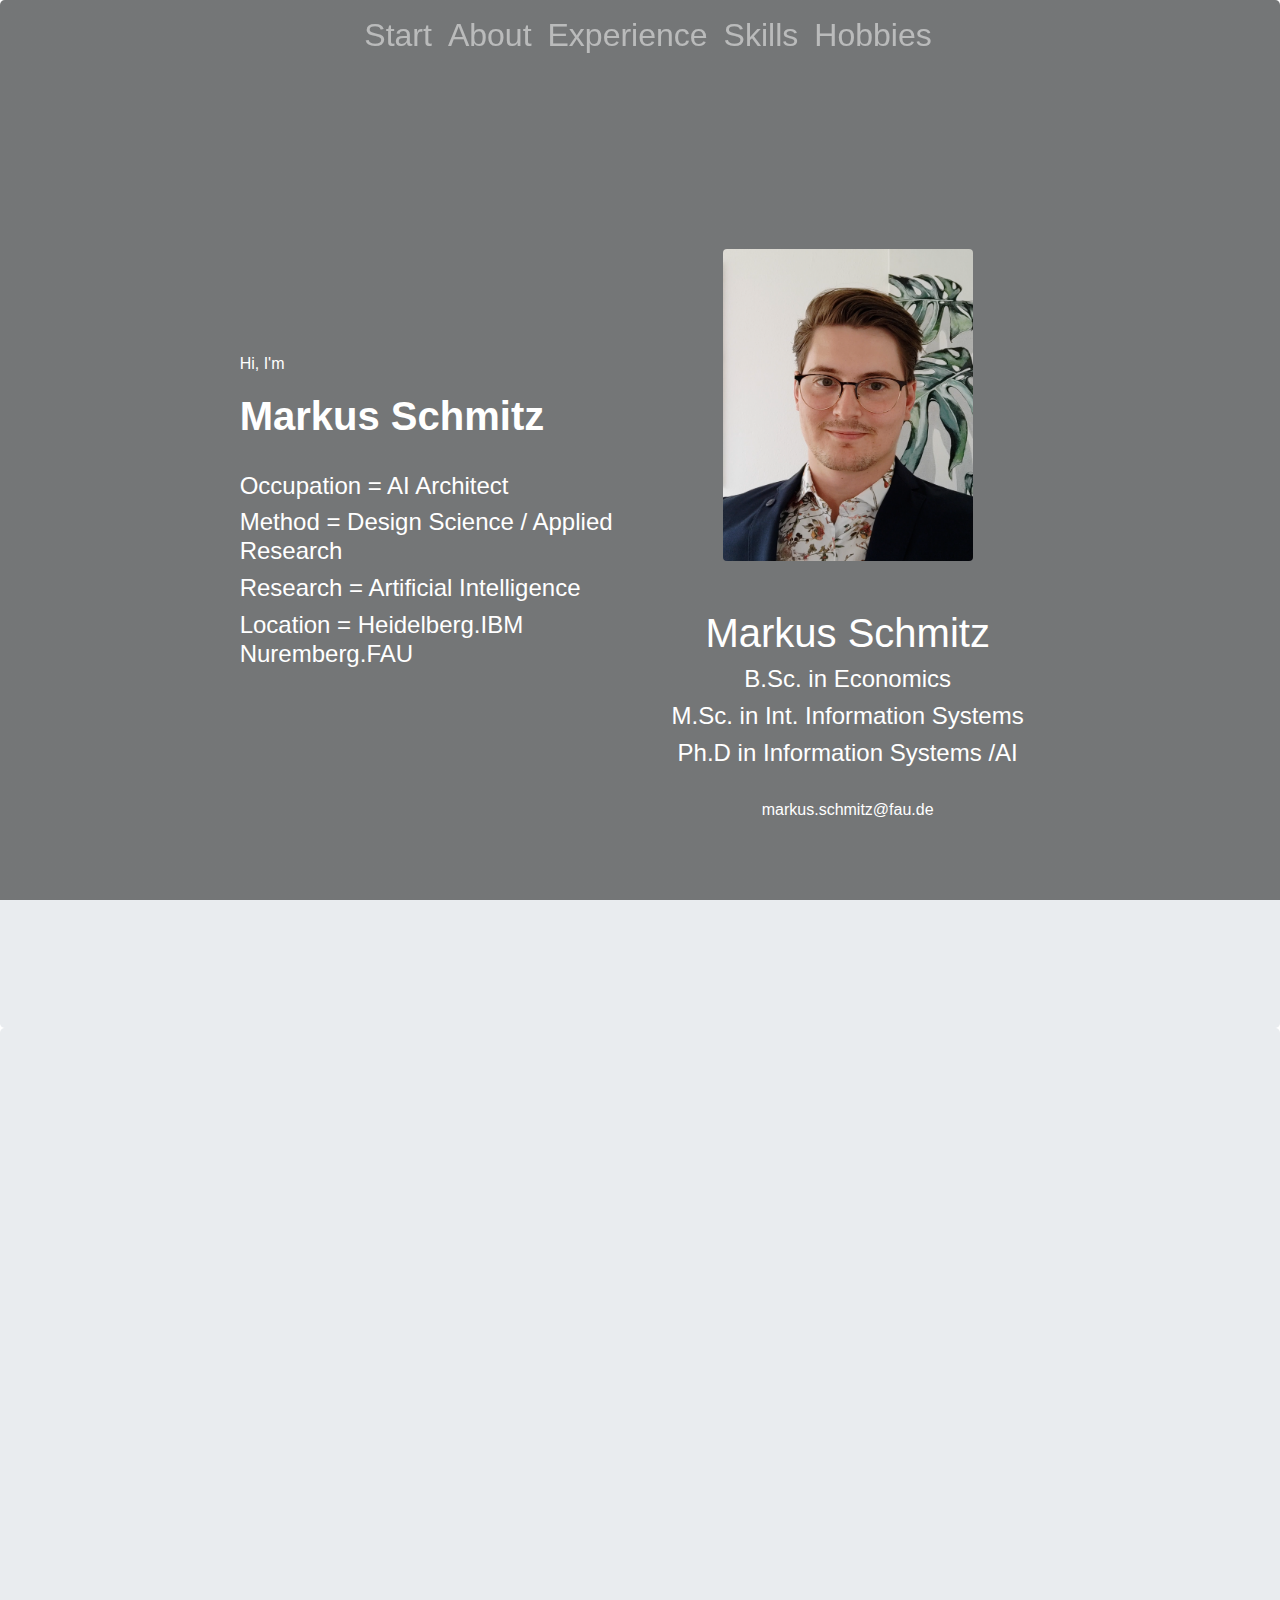
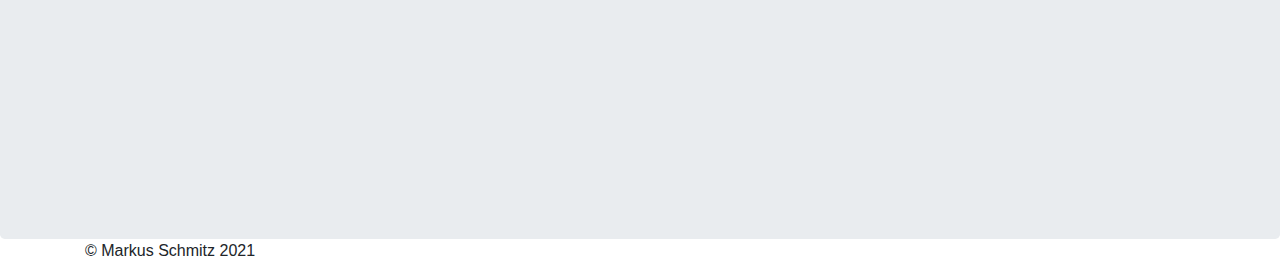
==== commit bf4e0eae: "update" ====
--- a/index.html
+++ b/index.html
@@ -60,9 +60,9 @@
             <h1><b>Markus Schmitz</b></h1>
           </br>
             <h4>Occupation = AI Architect</h4>
-            <h4>Method = Design Science Research</h4>
+            <h4>Method = Design Science / Applied Research</h4>
             <h4>Research = Artificial Intelligence</h4>
-            <h4>Location = Heidelberg.Aleph-Alpha \n Nuremberg.FAU</h4>
+            <h4>Location = Heidelberg.IBM </br> Nuremberg.FAU</h4>
 
             
         </div>
@@ -71,7 +71,7 @@
           <h1 class="mt-5">Markus Schmitz</h1>
           <h4>B.Sc. in Economics</h4>
           <h4>M.Sc. in Int. Information Systems</h4>
-          <h4>Ph.D in Information Systems</h4>
+          <h4>Ph.D in Information Systems /AI</h4>
           </br>
           <h6>markus.schmitz@fau.de</h6>
           <h3><a></a></h3>
@@ -134,6 +134,21 @@
             <h1>Experience</h1>
             <h2>Where I've worked</h2>
             </br>
+            <h3>IBM</h3>
+            <p>Senior Advisory Architect GenAI</p>
+            <p>Adisory of GenAI Projects and POCs, Public Speaking, Applied Research</p>
+            <p>2024-present</p>
+            </br>
+            <h3>Aleph Alpha GmbH</h3>
+            <p>Senior Team Lead Customer Innovation Lab</p>
+            <p>People Management, Applied Research, Project Management, GenAI development</p>
+            <p>2023-2024</p>
+            </br>
+            <h3>Aleph Alpha GmbH</h3>
+            <p>Aleph Alpha GmbH</p>
+            <p>Applied Research, Project Management, GenAI development</p>
+            <p>2022-2023</p>
+            </br>
             <h3>BMW Group Munich</h3>
             <p>Specialist and Consultant for AI and ML</p>
             <p>Design, Consulting, and Implementation of Machine Learning Applications</p>
@@ -160,9 +175,6 @@
             <p>2011-2015</p>
 
           </div>
-          
-
-          
         </div>
       </div>
 
@@ -178,8 +190,19 @@
 
       </div>
         </div>
-
       </br>
+      <div class="row align-items-center text-light" data-aos="fade-left" data-aos-duration="3000">
+        
+        <div class= "col-sm-4">
+          <h4>Generative AI</h4>
+        </div>
+        <div class= "col-6">
+          <div class="progress">
+            <div class="progress-bar prog" role="progressbar" style="width: 90%" aria-valuenow="25" aria-valuemin="0" aria-valuemax="100"></div>
+          </div>
+        </div>
+      </div>
+      </br>
         <div class="row align-items-center text-light" data-aos="fade-left" data-aos-duration="3000">
           
           <div class= "col-sm-4">
@@ -187,7 +210,7 @@
           </div>
           <div class= "col-6">
             <div class="progress">
-              <div class="progress-bar prog" role="progressbar" style="width: 90%" aria-valuenow="25" aria-valuemin="0" aria-valuemax="100"></div>
+              <div class="progress-bar prog" role="progressbar" style="width: 87%" aria-valuenow="25" aria-valuemin="0" aria-valuemax="100"></div>
             </div>
           </div>
         </div>
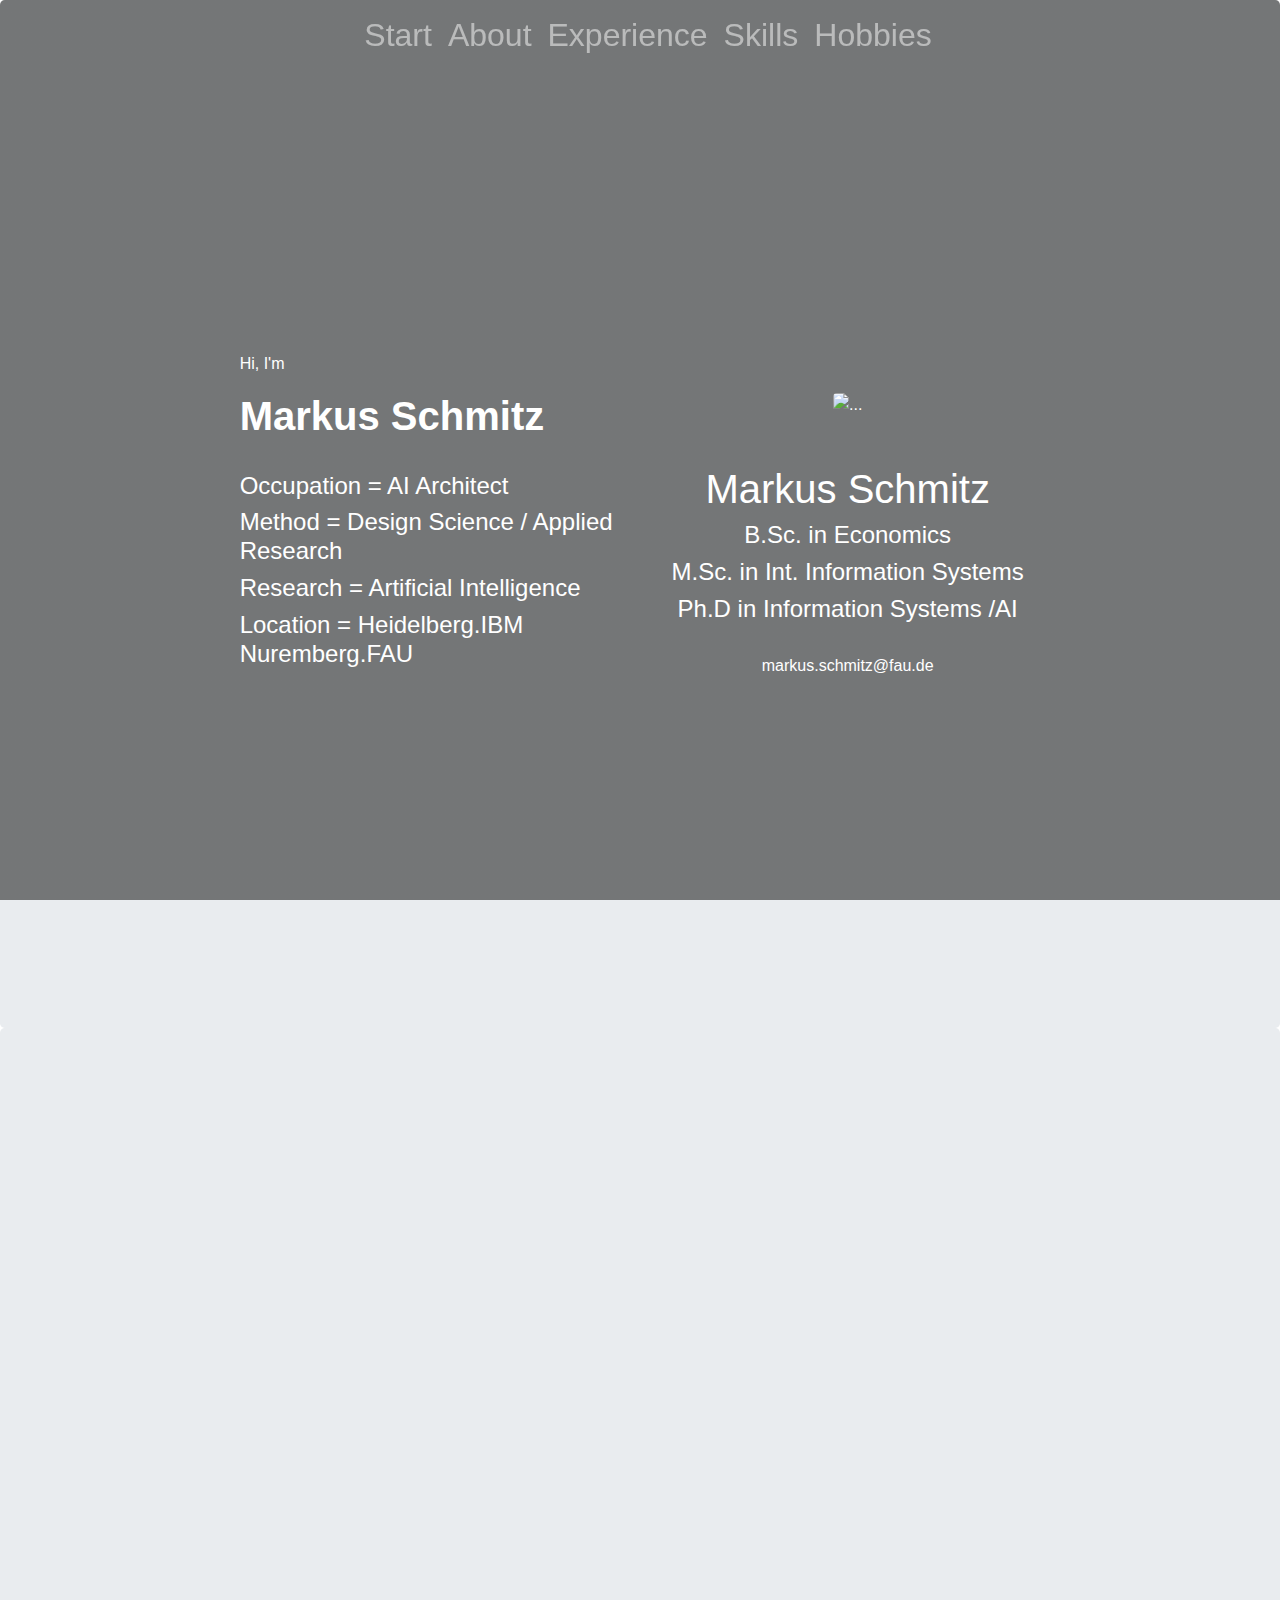
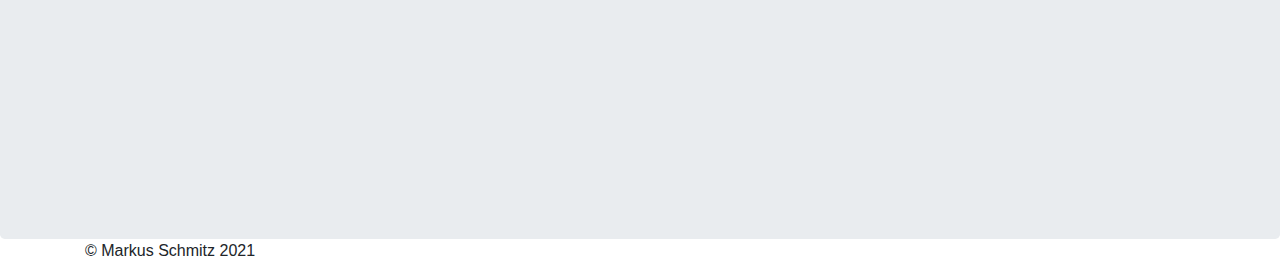
==== commit e2c1c1b9: "update" ====
--- a/index.html
+++ b/index.html
@@ -67,7 +67,7 @@
             
         </div>
         <div class="col-lg-4 titleBar align-middle">
-          <img src="ressources/me.png" style="max-width:250px" alt="..." class="img-fluid rounded mt-5">
+          <img src="ressources/me_2024.png" style="max-width:250px" alt="..." class="img-fluid rounded mt-5">
           <h1 class="mt-5">Markus Schmitz</h1>
           <h4>B.Sc. in Economics</h4>
           <h4>M.Sc. in Int. Information Systems</h4>
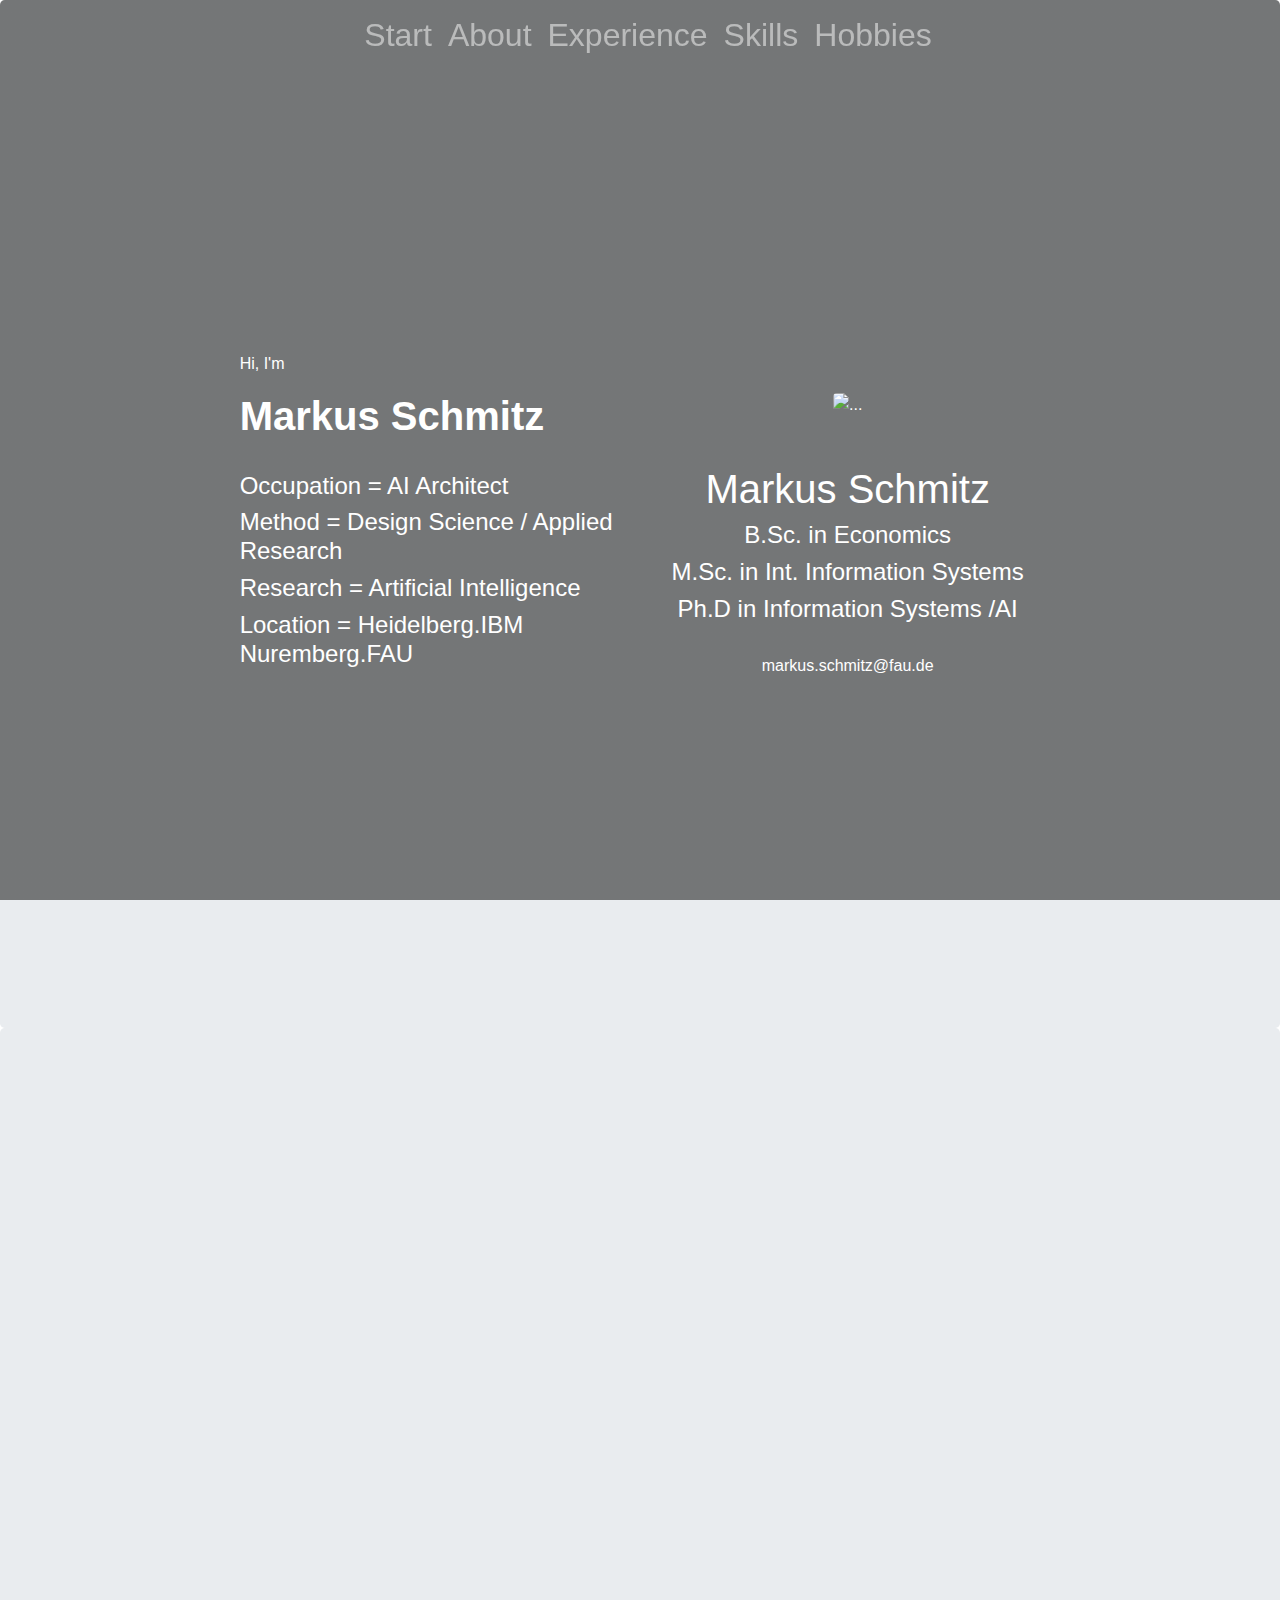
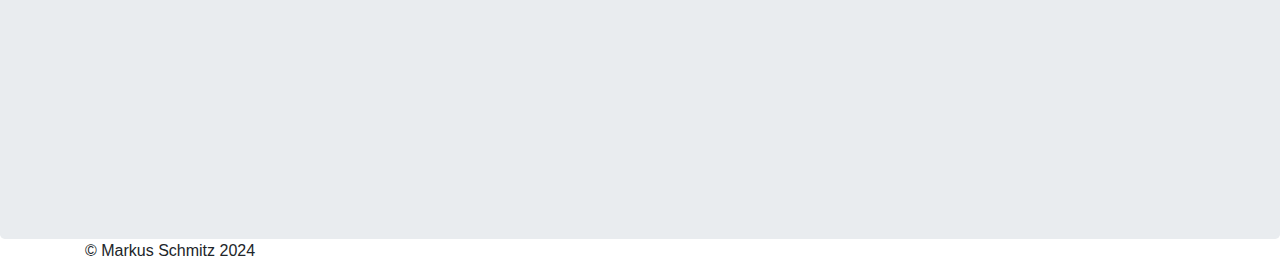
==== commit 5e47043e: "update" ====
--- a/index.html
+++ b/index.html
@@ -485,7 +485,7 @@
 </main>
 
 <footer class="container">
-  <p>&copy; Markus Schmitz 2021</p>
+  <p>&copy; Markus Schmitz 2024</p>
 </footer>
 
 <!-- All kinds of Scripts -->
